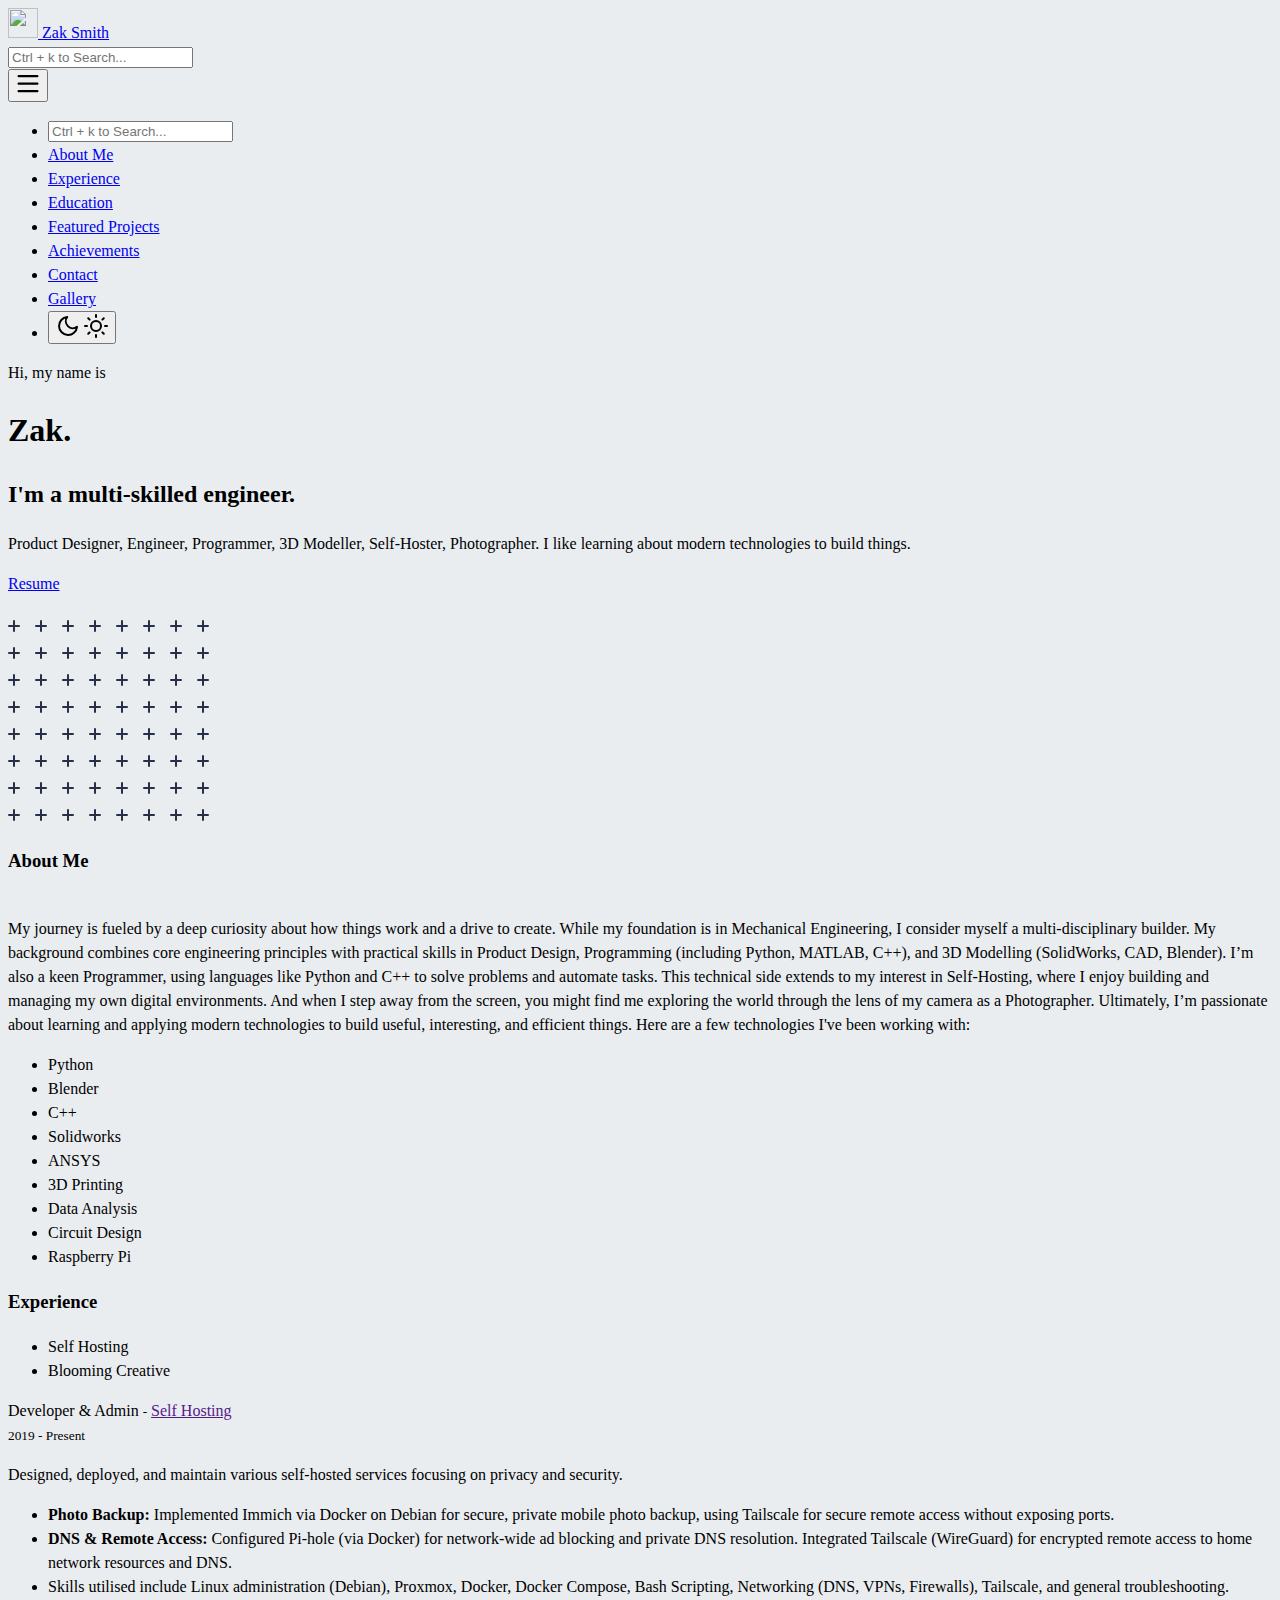
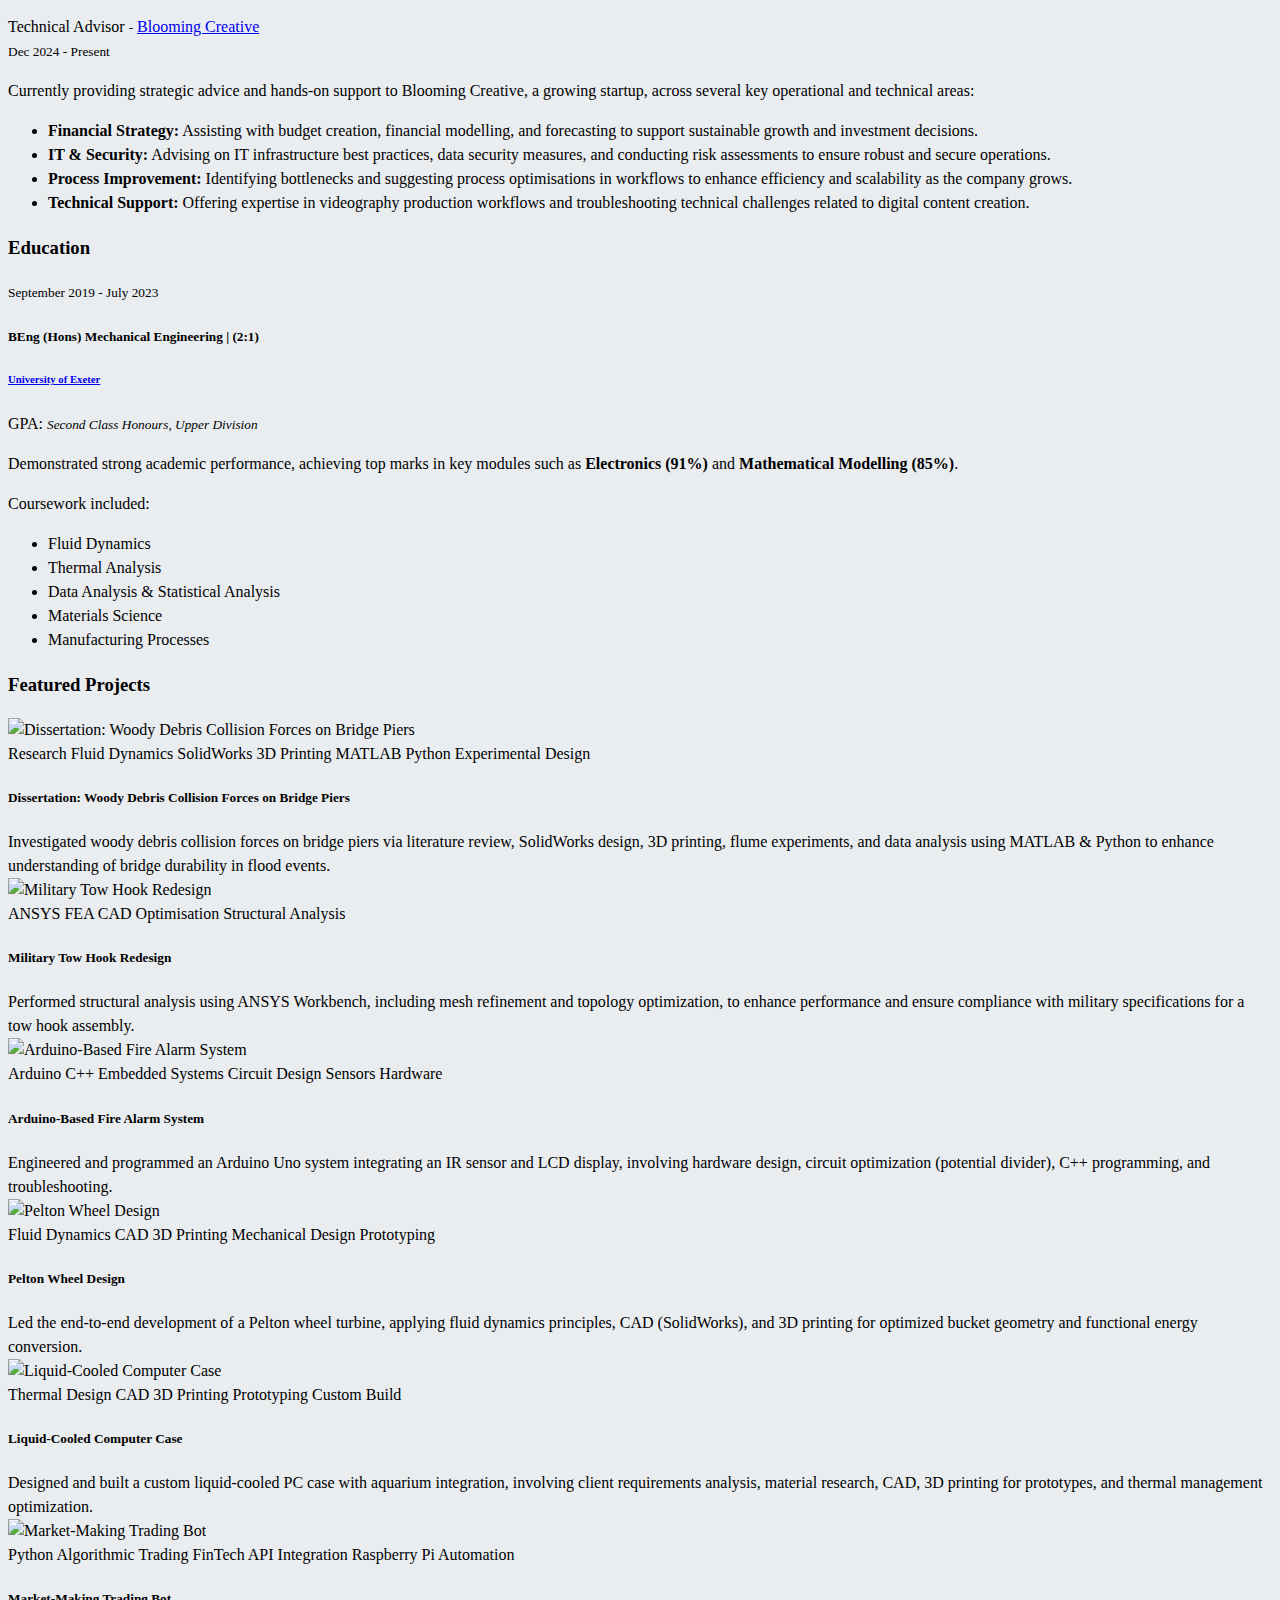
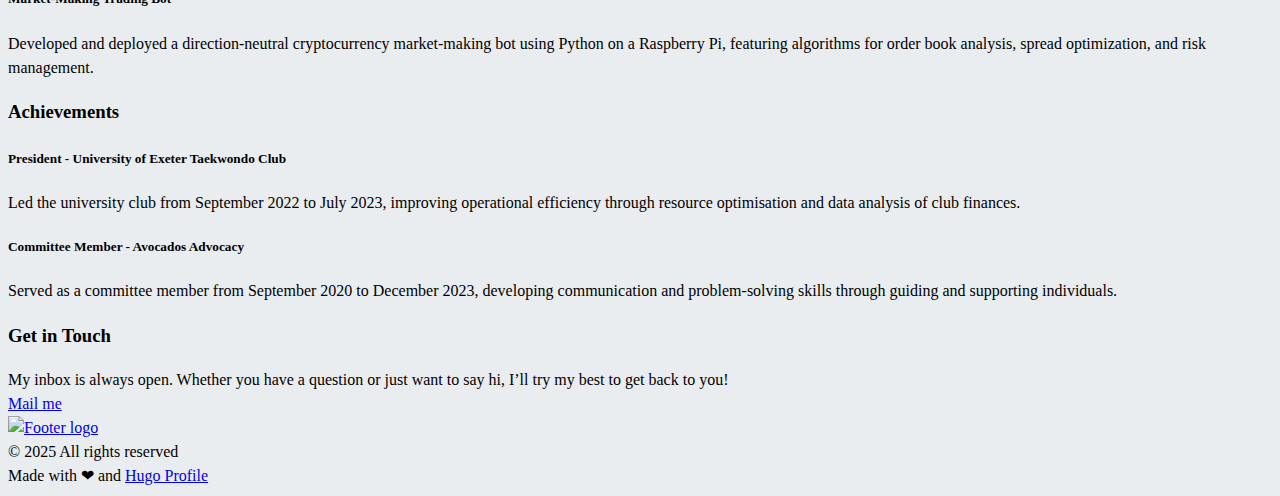
==== public/index.html @ 5ce7869e "Upload repo" ====
<!DOCTYPE html>
<html lang="en">

<head>
	<meta name="generator" content="Hugo 0.126.2"><script src="/livereload.js?mindelay=10&amp;v=2&amp;port=1313&amp;path=livereload" data-no-instant defer></script><meta charset="UTF-8">
<meta name="viewport" content="width=device-width, initial-scale=1.0">
<meta http-equiv="X-UA-Compatible" content="ie=edge">
<meta http-equiv="Accept-CH" content="DPR, Viewport-Width, Width">
<link rel="icon" href=/fav.png type="image/gif">


<link rel="preconnect" href="https://fonts.googleapis.com">
<link rel="preconnect" href="https://fonts.gstatic.com" crossorigin>
<link rel="preload"
      as="style"
      href="https://fonts.googleapis.com/css2?family=Alata&family=Lora:ital,wght@0,400;0,500;0,600;0,700;1,400;1,500;1,600;1,700&family=Roboto:ital,wght@0,100;0,300;0,400;0,500;0,700;0,900;1,100;1,300;1,400;1,500;1,700;1,900&display=swap"
>
<link rel="stylesheet"
      href="https://fonts.googleapis.com/css2?family=Alata&family=Lora:ital,wght@0,400;0,500;0,600;0,700;1,400;1,500;1,600;1,700&family=Roboto:ital,wght@0,100;0,300;0,400;0,500;0,700;0,900;1,100;1,300;1,400;1,500;1,700;1,900&display=swap"
      media="print" onload="this.media='all'" />
<noscript>
  <link
          href="https://fonts.googleapis.com/css2?family=Alata&family=Lora:ital,wght@0,400;0,500;0,600;0,700;1,400;1,500;1,600;1,700&family=Roboto:ital,wght@0,100;0,300;0,400;0,500;0,700;0,900;1,100;1,300;1,400;1,500;1,700;1,900&display=swap"
          rel="stylesheet">
</noscript>


<link rel="stylesheet" href="/css/font.css" media="all">



  


<meta property="og:url" content="http://localhost:1313/">
  <meta property="og:site_name" content="Zachary Smith">
  <meta property="og:title" content="Zachary Smith">
  <meta property="og:description" content="This is my portfolio!">
  <meta property="og:locale" content="en_us">
  <meta property="og:type" content="website">


  <meta name="twitter:card" content="summary">
  <meta name="twitter:title" content="Zachary Smith">
  <meta name="twitter:description" content="This is my portfolio!">


<link rel="stylesheet" href="/bootstrap-5/css/bootstrap.min.css" media="all"><link rel="stylesheet" href="/css/header.css" media="all">
<link rel="stylesheet" href="/css/footer.css" media="all">


<link rel="stylesheet" href="/css/theme.css" media="all">

<style>
    :root {
        --text-color: #343a40;
        --text-secondary-color: #6c757d;
        --text-link-color: #007bff;
        --background-color: #eaedf0;
        --secondary-background-color: #64ffda1a;
        --primary-color: #007bff;
        --secondary-color: #f8f9fa;

         
        --text-color-dark: #e4e6eb;
        --text-secondary-color-dark: #b0b3b8;
        --text-link-color-dark: #ffffff;
        --background-color-dark: #18191a;
        --secondary-background-color-dark: #212529;
        --primary-color-dark: #ffffff;
        --secondary-color-dark: #212529;
    }
    body {
        font-size: 1rem;
        font-weight: 400;
        line-height: 1.5;
        text-align: left;
    }

    html {
        background-color: var(--background-color) !important;
    }

    body::-webkit-scrollbar {
        height: 0px;
        width: 8px;
        background-color: var(--background-color);
    }

    ::-webkit-scrollbar-track {
        border-radius: 1rem;
    }

    ::-webkit-scrollbar-thumb {
        border-radius: 1rem;
        background: #b0b0b0;
        outline: 1px solid var(--background-color);
    }

    #search-content::-webkit-scrollbar {
        width: .5em;
        height: .1em;
        background-color: var(--background-color);
    }
</style>



<meta name="description" content=This&#32;is&#32;my&#32;portfolio!>
<link rel="stylesheet" href="/css/index.css" media="all">
<link rel="stylesheet" href="/css/projects.css" media="all">


<script defer src="/fontawesome-6/all-6.4.2.js"></script>


  
  

  <title>
Zachary Smith

  </title>
</head>

<body class="light">
  
  
<script>
    let localStorageValue = localStorage.getItem("pref-theme");
    let mediaQuery = window.matchMedia('(prefers-color-scheme: dark)').matches;

    switch (localStorageValue) {
        case "dark":
            document.body.classList.add('dark');
            break;
        case "light":
            document.body.classList.remove('dark');
            break;
        default:
            if (mediaQuery) {
                document.body.classList.add('dark');
            }
            break;
    }
</script>




<script>
    var prevScrollPos = window.pageYOffset;
    window.addEventListener("scroll", function showHeaderOnScroll() {
        let profileHeaderElem = document.getElementById("profileHeader");
        let currentScrollPos = window.pageYOffset;
        let resetHeaderStyle = false;
        let showNavBarOnScrollUp =  true ;
        let showNavBar = showNavBarOnScrollUp ? prevScrollPos > currentScrollPos : currentScrollPos > 0;
        if (showNavBar) {
            profileHeaderElem.classList.add("showHeaderOnTop");
        } else {
            resetHeaderStyle = true;
        }
        if(currentScrollPos === 0) {
            resetHeaderStyle = true;
        }
        if(resetHeaderStyle) {
            profileHeaderElem.classList.remove("showHeaderOnTop");
        }
        prevScrollPos = currentScrollPos;
    });
</script>



<header id="profileHeader">
    <nav class="pt-3 navbar navbar-expand-lg animate">
        <div class="container-fluid mx-xs-2 mx-sm-5 mx-md-5 mx-lg-5">
            
            <a class="navbar-brand primary-font text-wrap" href="/">
                
                <img src="/fav.png" width="30" height="30"
                    class="d-inline-block align-top">
                Zak Smith
                
            </a>

            
                <div>
                    <input id="search" autocomplete="off" class="form-control mr-sm-2 d-none d-md-block" placeholder='Ctrl &#43; k to Search...'
                        aria-label="Search" oninput="searchOnChange(event)">
                </div>
            

            
            <button class="navbar-toggler" type="button" data-bs-toggle="collapse" data-bs-target="#navbarContent"
                aria-controls="navbarContent" aria-expanded="false" aria-label="Toggle navigation">
                <svg aria-hidden="true" height="24" viewBox="0 0 16 16" version="1.1" width="24" data-view-component="true">
                    <path fill-rule="evenodd" d="M1 2.75A.75.75 0 011.75 2h12.5a.75.75 0 110 1.5H1.75A.75.75 0 011 2.75zm0 5A.75.75 0 011.75 7h12.5a.75.75 0 110 1.5H1.75A.75.75 0 011 7.75zM1.75 12a.75.75 0 100 1.5h12.5a.75.75 0 100-1.5H1.75z"></path>
                </svg>
            </button>

            
            <div class="collapse navbar-collapse text-wrap primary-font" id="navbarContent">
                <ul class="navbar-nav ms-auto text-center">
                    
                        <li class="nav-item navbar-text d-block d-md-none">
                            <div class="nav-link">
                                <input id="search" autocomplete="off" class="form-control mr-sm-2" placeholder='Ctrl &#43; k to Search...' aria-label="Search" oninput="searchOnChange(event)">
                            </div>
                        </li>
                    

                    
                    <li class="nav-item navbar-text">
                        <a class="nav-link" href="/#about" aria-label="about">
                            About Me
                        </a>
                    </li>
                    

                    
                    <li class="nav-item navbar-text">
                        <a class="nav-link" href="/#experience"
                            aria-label="experience">
                            Experience
                        </a>
                    </li>
                    

                    
                    <li class="nav-item navbar-text">
                        <a class="nav-link" href="/#education"
                            aria-label="education">
                            Education
                        </a>
                    </li>
                    

                    
                    <li class="nav-item navbar-text">
                        <a class="nav-link" href="/#projects"
                            aria-label="projects">
                            Featured Projects
                        </a>
                    </li>
                    

                    
                    <li class="nav-item navbar-text">
                        <a class="nav-link" href="/#achievements"
                            aria-label="achievements">
                            Achievements
                        </a>
                    </li>
                    

                    
                    <li class="nav-item navbar-text">
                        <a class="nav-link" href="/#contact"
                            aria-label="contact">
                            Contact
                        </a>
                    </li>
                    

                    

                    
                    
                    
                    
                    <li class="nav-item navbar-text">
                        <a class="nav-link" href="/gallery" title="Gallery">
                            
                            Gallery
                        </a>
                    </li>
                    
                    

                    
                    <li class="nav-item navbar-text">
                        
                        <div class="text-center">
                            <button id="theme-toggle">
                                <svg id="moon" xmlns="http://www.w3.org/2000/svg" width="24" height="24" viewBox="0 0 24 24" fill="none" stroke="currentColor" stroke-width="2" stroke-linecap="round" stroke-linejoin="round">
                                    <path d="M21 12.79A9 9 0 1 1 11.21 3 7 7 0 0 0 21 12.79z"></path>
                                </svg>
                                <svg id="sun" xmlns="http://www.w3.org/2000/svg" width="24" height="24" viewBox="0 0 24 24" fill="none" stroke="currentColor" stroke-width="2" stroke-linecap="round" stroke-linejoin="round">
                                    <circle cx="12" cy="12" r="5"></circle>
                                    <line x1="12" y1="1" x2="12" y2="3"></line>
                                    <line x1="12" y1="21" x2="12" y2="23"></line>
                                    <line x1="4.22" y1="4.22" x2="5.64" y2="5.64"></line>
                                    <line x1="18.36" y1="18.36" x2="19.78" y2="19.78"></line>
                                    <line x1="1" y1="12" x2="3" y2="12"></line>
                                    <line x1="21" y1="12" x2="23" y2="12"></line>
                                    <line x1="4.22" y1="19.78" x2="5.64" y2="18.36"></line>
                                    <line x1="18.36" y1="5.64" x2="19.78" y2="4.22"></line>
                                </svg>
                            </button>
                        </div>
                    </li>
                    

                </ul>

            </div>
        </div>
    </nav>
</header>
<div id="content">
<section id="hero" class="py-5 align-middle">
    <div class="container px-3 px-sm-5 px-md-5 px-lg-5 pt-lg-3">
        <div class="row">
            <div class="col-sm-12 col-md-12 col-lg-8 content animate" id="primary-font">
                <span class="subtitle">
                    Hi, my name is
                </span>
                <h1>
                    Zak.
                </h1>
                <h2>
                    I&#39;m a multi-skilled engineer.
                </h2>
                <p class="hero-content">
                    Product Designer, Engineer, Programmer, 3D Modeller, Self-Hoster, Photographer. I like learning about modern technologies to build things.
                </p>
                <div class="row">
                    <div class="col-auto h-100">
                        
                        <a href="#" class="btn" download
			  >
                            Resume
                        </a>
                        
                    </div>
                    <div class="col-auto px-0 h-100"><span>
    

    
</span>
</div>
                </div>
            </div>
            <div class="col-sm-12 col-md-12 col-lg-4">
                <div class="row justify-content-center">
                    <div class="col-sm-12 col-md-9 pt-5 image animate px-5 px-md-5 px-lg-0 text-center">
                        <img src="/images/hero.png"
                            class="img-thumbnail mx-auto"
                            alt=""
                        >
                    </div>
                </div>
            </div>
        </div>
    </div>
    
    <div class="hero-bottom-svg d-md-block d-lg-block d-none">
        <svg xmlns="http://www.w3.org/2000/svg" width="201" height="201" viewBox="0 0 201 201">
            <g id="Group_1168" data-name="Group 1168" transform="translate(-384 -1392)">
                <rect id="Rectangle_2206" data-name="Rectangle 2206" width="12" height="2" rx="1"
                    transform="translate(391 1392) rotate(90)" fill="#282f49" />
                <rect id="Rectangle_2271" data-name="Rectangle 2271" width="12" height="2" rx="1"
                    transform="translate(391 1500) rotate(90)" fill="#282f49" />
                <rect id="Rectangle_2238" data-name="Rectangle 2238" width="12" height="2" rx="1"
                    transform="translate(391 1446) rotate(90)" fill="#282f49" />
                <rect id="Rectangle_2278" data-name="Rectangle 2278" width="12" height="2" rx="1"
                    transform="translate(391 1554) rotate(90)" fill="#282f49" />
                <rect id="Rectangle_2222" data-name="Rectangle 2222" width="12" height="2" rx="1"
                    transform="translate(391 1419) rotate(90)" fill="#282f49" />
                <rect id="Rectangle_2272" data-name="Rectangle 2272" width="12" height="2" rx="1"
                    transform="translate(391 1527) rotate(90)" fill="#282f49" />
                <rect id="Rectangle_2241" data-name="Rectangle 2241" width="12" height="2" rx="1"
                    transform="translate(391 1473) rotate(90)" fill="#282f49" />
                <rect id="Rectangle_2288" data-name="Rectangle 2288" width="12" height="2" rx="1"
                    transform="translate(391 1581) rotate(90)" fill="#282f49" />
                <rect id="Rectangle_2214" data-name="Rectangle 2214" width="12" height="2" rx="1"
                    transform="translate(499 1392) rotate(90)" fill="#282f49" />
                <rect id="Rectangle_2289" data-name="Rectangle 2289" width="12" height="2" rx="1"
                    transform="translate(499 1500) rotate(90)" fill="#282f49" />
                <rect id="Rectangle_2256" data-name="Rectangle 2256" width="12" height="2" rx="1"
                    transform="translate(499 1446) rotate(90)" fill="#282f49" />
                <rect id="Rectangle_2290" data-name="Rectangle 2290" width="12" height="2" rx="1"
                    transform="translate(499 1554) rotate(90)" fill="#282f49" />
                <rect id="Rectangle_2231" data-name="Rectangle 2231" width="12" height="2" rx="1"
                    transform="translate(499 1419) rotate(90)" fill="#282f49" />
                <rect id="Rectangle_2291" data-name="Rectangle 2291" width="12" height="2" rx="1"
                    transform="translate(499 1527) rotate(90)" fill="#282f49" />
                <rect id="Rectangle_2257" data-name="Rectangle 2257" width="12" height="2" rx="1"
                    transform="translate(499 1473) rotate(90)" fill="#282f49" />
                <rect id="Rectangle_2292" data-name="Rectangle 2292" width="12" height="2" rx="1"
                    transform="translate(499 1581) rotate(90)" fill="#282f49" />
                <rect id="Rectangle_2210" data-name="Rectangle 2210" width="12" height="2" rx="1"
                    transform="translate(445 1392) rotate(90)" fill="#282f49" />
                <rect id="Rectangle_2279" data-name="Rectangle 2279" width="12" height="2" rx="1"
                    transform="translate(445 1500) rotate(90)" fill="#282f49" />
                <rect id="Rectangle_2248" data-name="Rectangle 2248" width="12" height="2" rx="1"
                    transform="translate(445 1446) rotate(90)" fill="#282f49" />
                <rect id="Rectangle_2280" data-name="Rectangle 2280" width="12" height="2" rx="1"
                    transform="translate(445 1554) rotate(90)" fill="#282f49" />
                <rect id="Rectangle_2226" data-name="Rectangle 2226" width="12" height="2" rx="1"
                    transform="translate(445 1419) rotate(90)" fill="#282f49" />
                <rect id="Rectangle_2281" data-name="Rectangle 2281" width="12" height="2" rx="1"
                    transform="translate(445 1527) rotate(90)" fill="#282f49" />
                <rect id="Rectangle_2249" data-name="Rectangle 2249" width="12" height="2" rx="1"
                    transform="translate(445 1473) rotate(90)" fill="#282f49" />
                <rect id="Rectangle_2293" data-name="Rectangle 2293" width="12" height="2" rx="1"
                    transform="translate(445 1581) rotate(90)" fill="#282f49" />
                <rect id="Rectangle_2219" data-name="Rectangle 2219" width="12" height="2" rx="1"
                    transform="translate(553 1392) rotate(90)" fill="#282f49" />
                <rect id="Rectangle_2310" data-name="Rectangle 2310" width="12" height="2" rx="1"
                    transform="translate(553 1500) rotate(90)" fill="#282f49" />
                <rect id="Rectangle_2262" data-name="Rectangle 2262" width="12" height="2" rx="1"
                    transform="translate(553 1446) rotate(90)" fill="#282f49" />
                <rect id="Rectangle_2311" data-name="Rectangle 2311" width="12" height="2" rx="1"
                    transform="translate(553 1554) rotate(90)" fill="#282f49" />
                <rect id="Rectangle_2232" data-name="Rectangle 2232" width="12" height="2" rx="1"
                    transform="translate(553 1419) rotate(90)" fill="#282f49" />
                <rect id="Rectangle_2312" data-name="Rectangle 2312" width="12" height="2" rx="1"
                    transform="translate(553 1527) rotate(90)" fill="#282f49" />
                <rect id="Rectangle_2263" data-name="Rectangle 2263" width="12" height="2" rx="1"
                    transform="translate(553 1473) rotate(90)" fill="#282f49" />
                <rect id="Rectangle_2313" data-name="Rectangle 2313" width="12" height="2" rx="1"
                    transform="translate(553 1581) rotate(90)" fill="#282f49" />
                <rect id="Rectangle_2209" data-name="Rectangle 2209" width="12" height="2" rx="1"
                    transform="translate(418 1392) rotate(90)" fill="#282f49" />
                <rect id="Rectangle_2273" data-name="Rectangle 2273" width="12" height="2" rx="1"
                    transform="translate(418 1500) rotate(90)" fill="#282f49" />
                <rect id="Rectangle_2242" data-name="Rectangle 2242" width="12" height="2" rx="1"
                    transform="translate(418 1446) rotate(90)" fill="#282f49" />
                <rect id="Rectangle_2282" data-name="Rectangle 2282" width="12" height="2" rx="1"
                    transform="translate(418 1554) rotate(90)" fill="#282f49" />
                <rect id="Rectangle_2223" data-name="Rectangle 2223" width="12" height="2" rx="1"
                    transform="translate(418 1419) rotate(90)" fill="#282f49" />
                <rect id="Rectangle_2274" data-name="Rectangle 2274" width="12" height="2" rx="1"
                    transform="translate(418 1527) rotate(90)" fill="#282f49" />
                <rect id="Rectangle_2243" data-name="Rectangle 2243" width="12" height="2" rx="1"
                    transform="translate(418 1473) rotate(90)" fill="#282f49" />
                <rect id="Rectangle_2294" data-name="Rectangle 2294" width="12" height="2" rx="1"
                    transform="translate(418 1581) rotate(90)" fill="#282f49" />
                <rect id="Rectangle_2217" data-name="Rectangle 2217" width="12" height="2" rx="1"
                    transform="translate(526 1392) rotate(90)" fill="#282f49" />
                <rect id="Rectangle_2314" data-name="Rectangle 2314" width="12" height="2" rx="1"
                    transform="translate(526 1500) rotate(90)" fill="#282f49" />
                <rect id="Rectangle_2258" data-name="Rectangle 2258" width="12" height="2" rx="1"
                    transform="translate(526 1446) rotate(90)" fill="#282f49" />
                <rect id="Rectangle_2315" data-name="Rectangle 2315" width="12" height="2" rx="1"
                    transform="translate(526 1554) rotate(90)" fill="#282f49" />
                <rect id="Rectangle_2233" data-name="Rectangle 2233" width="12" height="2" rx="1"
                    transform="translate(526 1419) rotate(90)" fill="#282f49" />
                <rect id="Rectangle_2316" data-name="Rectangle 2316" width="12" height="2" rx="1"
                    transform="translate(526 1527) rotate(90)" fill="#282f49" />
                <rect id="Rectangle_2259" data-name="Rectangle 2259" width="12" height="2" rx="1"
                    transform="translate(526 1473) rotate(90)" fill="#282f49" />
                <rect id="Rectangle_2317" data-name="Rectangle 2317" width="12" height="2" rx="1"
                    transform="translate(526 1581) rotate(90)" fill="#282f49" />
                <rect id="Rectangle_2211" data-name="Rectangle 2211" width="12" height="2" rx="1"
                    transform="translate(472 1392) rotate(90)" fill="#282f49" />
                <rect id="Rectangle_2295" data-name="Rectangle 2295" width="12" height="2" rx="1"
                    transform="translate(472 1500) rotate(90)" fill="#282f49" />
                <rect id="Rectangle_2250" data-name="Rectangle 2250" width="12" height="2" rx="1"
                    transform="translate(472 1446) rotate(90)" fill="#282f49" />
                <rect id="Rectangle_2296" data-name="Rectangle 2296" width="12" height="2" rx="1"
                    transform="translate(472 1554) rotate(90)" fill="#282f49" />
                <rect id="Rectangle_2227" data-name="Rectangle 2227" width="12" height="2" rx="1"
                    transform="translate(472 1419) rotate(90)" fill="#282f49" />
                <rect id="Rectangle_2297" data-name="Rectangle 2297" width="12" height="2" rx="1"
                    transform="translate(472 1527) rotate(90)" fill="#282f49" />
                <rect id="Rectangle_2251" data-name="Rectangle 2251" width="12" height="2" rx="1"
                    transform="translate(472 1473) rotate(90)" fill="#282f49" />
                <rect id="Rectangle_2298" data-name="Rectangle 2298" width="12" height="2" rx="1"
                    transform="translate(472 1581) rotate(90)" fill="#282f49" />
                <rect id="Rectangle_2221" data-name="Rectangle 2221" width="12" height="2" rx="1"
                    transform="translate(580 1392) rotate(90)" fill="#282f49" />
                <rect id="Rectangle_2318" data-name="Rectangle 2318" width="12" height="2" rx="1"
                    transform="translate(580 1500) rotate(90)" fill="#282f49" />
                <rect id="Rectangle_2264" data-name="Rectangle 2264" width="12" height="2" rx="1"
                    transform="translate(580 1446) rotate(90)" fill="#282f49" />
                <rect id="Rectangle_2319" data-name="Rectangle 2319" width="12" height="2" rx="1"
                    transform="translate(580 1554) rotate(90)" fill="#282f49" />
                <rect id="Rectangle_2236" data-name="Rectangle 2236" width="12" height="2" rx="1"
                    transform="translate(580 1419) rotate(90)" fill="#282f49" />
                <rect id="Rectangle_2320" data-name="Rectangle 2320" width="12" height="2" rx="1"
                    transform="translate(580 1527) rotate(90)" fill="#282f49" />
                <rect id="Rectangle_2265" data-name="Rectangle 2265" width="12" height="2" rx="1"
                    transform="translate(580 1473) rotate(90)" fill="#282f49" />
                <rect id="Rectangle_2321" data-name="Rectangle 2321" width="12" height="2" rx="1"
                    transform="translate(580 1581) rotate(90)" fill="#282f49" />
                <rect id="Rectangle_2207" data-name="Rectangle 2207" width="12" height="2" rx="1"
                    transform="translate(396 1399) rotate(-180)" fill="#282f49" />
                <rect id="Rectangle_2270" data-name="Rectangle 2270" width="12" height="2" rx="1"
                    transform="translate(396 1507) rotate(-180)" fill="#282f49" />
                <rect id="Rectangle_2239" data-name="Rectangle 2239" width="12" height="2" rx="1"
                    transform="translate(396 1453) rotate(-180)" fill="#282f49" />
                <rect id="Rectangle_2283" data-name="Rectangle 2283" width="12" height="2" rx="1"
                    transform="translate(396 1561) rotate(-180)" fill="#282f49" />
                <rect id="Rectangle_2224" data-name="Rectangle 2224" width="12" height="2" rx="1"
                    transform="translate(396 1426) rotate(-180)" fill="#282f49" />
                <rect id="Rectangle_2275" data-name="Rectangle 2275" width="12" height="2" rx="1"
                    transform="translate(396 1534) rotate(-180)" fill="#282f49" />
                <rect id="Rectangle_2244" data-name="Rectangle 2244" width="12" height="2" rx="1"
                    transform="translate(396 1480) rotate(-180)" fill="#282f49" />
                <rect id="Rectangle_2299" data-name="Rectangle 2299" width="12" height="2" rx="1"
                    transform="translate(396 1588) rotate(-180)" fill="#282f49" />
                <rect id="Rectangle_2215" data-name="Rectangle 2215" width="12" height="2" rx="1"
                    transform="translate(504 1399) rotate(-180)" fill="#282f49" />
                <rect id="Rectangle_2300" data-name="Rectangle 2300" width="12" height="2" rx="1"
                    transform="translate(504 1507) rotate(-180)" fill="#282f49" />
                <rect id="Rectangle_2252" data-name="Rectangle 2252" width="12" height="2" rx="1"
                    transform="translate(504 1453) rotate(-180)" fill="#282f49" />
                <rect id="Rectangle_2301" data-name="Rectangle 2301" width="12" height="2" rx="1"
                    transform="translate(504 1561) rotate(-180)" fill="#282f49" />
                <rect id="Rectangle_2228" data-name="Rectangle 2228" width="12" height="2" rx="1"
                    transform="translate(504 1426) rotate(-180)" fill="#282f49" />
                <rect id="Rectangle_2302" data-name="Rectangle 2302" width="12" height="2" rx="1"
                    transform="translate(504 1534) rotate(-180)" fill="#282f49" />
                <rect id="Rectangle_2253" data-name="Rectangle 2253" width="12" height="2" rx="1"
                    transform="translate(504 1480) rotate(-180)" fill="#282f49" />
                <rect id="Rectangle_2303" data-name="Rectangle 2303" width="12" height="2" rx="1"
                    transform="translate(504 1588) rotate(-180)" fill="#282f49" />
                <rect id="Rectangle_2212" data-name="Rectangle 2212" width="12" height="2" rx="1"
                    transform="translate(450 1399) rotate(-180)" fill="#282f49" />
                <rect id="Rectangle_2284" data-name="Rectangle 2284" width="12" height="2" rx="1"
                    transform="translate(450 1507) rotate(-180)" fill="#282f49" />
                <rect id="Rectangle_2245" data-name="Rectangle 2245" width="12" height="2" rx="1"
                    transform="translate(450 1453) rotate(-180)" fill="#282f49" />
                <rect id="Rectangle_2285" data-name="Rectangle 2285" width="12" height="2" rx="1"
                    transform="translate(450 1561) rotate(-180)" fill="#282f49" />
                <rect id="Rectangle_2229" data-name="Rectangle 2229" width="12" height="2" rx="1"
                    transform="translate(450 1426) rotate(-180)" fill="#282f49" />
                <rect id="Rectangle_2286" data-name="Rectangle 2286" width="12" height="2" rx="1"
                    transform="translate(450 1534) rotate(-180)" fill="#282f49" />
                <rect id="Rectangle_2246" data-name="Rectangle 2246" width="12" height="2" rx="1"
                    transform="translate(450 1480) rotate(-180)" fill="#282f49" />
                <rect id="Rectangle_2304" data-name="Rectangle 2304" width="12" height="2" rx="1"
                    transform="translate(450 1588) rotate(-180)" fill="#282f49" />
                <rect id="Rectangle_2218" data-name="Rectangle 2218" width="12" height="2" rx="1"
                    transform="translate(558 1399) rotate(-180)" fill="#282f49" />
                <rect id="Rectangle_2322" data-name="Rectangle 2322" width="12" height="2" rx="1"
                    transform="translate(558 1507) rotate(-180)" fill="#282f49" />
                <rect id="Rectangle_2266" data-name="Rectangle 2266" width="12" height="2" rx="1"
                    transform="translate(558 1453) rotate(-180)" fill="#282f49" />
                <rect id="Rectangle_2323" data-name="Rectangle 2323" width="12" height="2" rx="1"
                    transform="translate(558 1561) rotate(-180)" fill="#282f49" />
                <rect id="Rectangle_2234" data-name="Rectangle 2234" width="12" height="2" rx="1"
                    transform="translate(558 1426) rotate(-180)" fill="#282f49" />
                <rect id="Rectangle_2324" data-name="Rectangle 2324" width="12" height="2" rx="1"
                    transform="translate(558 1534) rotate(-180)" fill="#282f49" />
                <rect id="Rectangle_2267" data-name="Rectangle 2267" width="12" height="2" rx="1"
                    transform="translate(558 1480) rotate(-180)" fill="#282f49" />
                <rect id="Rectangle_2325" data-name="Rectangle 2325" width="12" height="2" rx="1"
                    transform="translate(558 1588) rotate(-180)" fill="#282f49" />
                <rect id="Rectangle_2208" data-name="Rectangle 2208" width="12" height="2" rx="1"
                    transform="translate(423 1399) rotate(-180)" fill="#282f49" />
                <rect id="Rectangle_2276" data-name="Rectangle 2276" width="12" height="2" rx="1"
                    transform="translate(423 1507) rotate(-180)" fill="#282f49" />
                <rect id="Rectangle_2240" data-name="Rectangle 2240" width="12" height="2" rx="1"
                    transform="translate(423 1453) rotate(-180)" fill="#282f49" />
                <rect id="Rectangle_2287" data-name="Rectangle 2287" width="12" height="2" rx="1"
                    transform="translate(423 1561) rotate(-180)" fill="#282f49" />
                <rect id="Rectangle_2225" data-name="Rectangle 2225" width="12" height="2" rx="1"
                    transform="translate(423 1426) rotate(-180)" fill="#282f49" />
                <rect id="Rectangle_2277" data-name="Rectangle 2277" width="12" height="2" rx="1"
                    transform="translate(423 1534) rotate(-180)" fill="#282f49" />
                <rect id="Rectangle_2247" data-name="Rectangle 2247" width="12" height="2" rx="1"
                    transform="translate(423 1480) rotate(-180)" fill="#282f49" />
                <rect id="Rectangle_2305" data-name="Rectangle 2305" width="12" height="2" rx="1"
                    transform="translate(423 1588) rotate(-180)" fill="#282f49" />
                <rect id="Rectangle_2216" data-name="Rectangle 2216" width="12" height="2" rx="1"
                    transform="translate(531 1399) rotate(-180)" fill="#282f49" />
                <rect id="Rectangle_2326" data-name="Rectangle 2326" width="12" height="2" rx="1"
                    transform="translate(531 1507) rotate(-180)" fill="#282f49" />
                <rect id="Rectangle_2260" data-name="Rectangle 2260" width="12" height="2" rx="1"
                    transform="translate(531 1453) rotate(-180)" fill="#282f49" />
                <rect id="Rectangle_2327" data-name="Rectangle 2327" width="12" height="2" rx="1"
                    transform="translate(531 1561) rotate(-180)" fill="#282f49" />
                <rect id="Rectangle_2235" data-name="Rectangle 2235" width="12" height="2" rx="1"
                    transform="translate(531 1426) rotate(-180)" fill="#282f49" />
                <rect id="Rectangle_2328" data-name="Rectangle 2328" width="12" height="2" rx="1"
                    transform="translate(531 1534) rotate(-180)" fill="#282f49" />
                <rect id="Rectangle_2261" data-name="Rectangle 2261" width="12" height="2" rx="1"
                    transform="translate(531 1480) rotate(-180)" fill="#282f49" />
                <rect id="Rectangle_2329" data-name="Rectangle 2329" width="12" height="2" rx="1"
                    transform="translate(531 1588) rotate(-180)" fill="#282f49" />
                <rect id="Rectangle_2213" data-name="Rectangle 2213" width="12" height="2" rx="1"
                    transform="translate(477 1399) rotate(-180)" fill="#282f49" />
                <rect id="Rectangle_2306" data-name="Rectangle 2306" width="12" height="2" rx="1"
                    transform="translate(477 1507) rotate(-180)" fill="#282f49" />
                <rect id="Rectangle_2254" data-name="Rectangle 2254" width="12" height="2" rx="1"
                    transform="translate(477 1453) rotate(-180)" fill="#282f49" />
                <rect id="Rectangle_2307" data-name="Rectangle 2307" width="12" height="2" rx="1"
                    transform="translate(477 1561) rotate(-180)" fill="#282f49" />
                <rect id="Rectangle_2230" data-name="Rectangle 2230" width="12" height="2" rx="1"
                    transform="translate(477 1426) rotate(-180)" fill="#282f49" />
                <rect id="Rectangle_2308" data-name="Rectangle 2308" width="12" height="2" rx="1"
                    transform="translate(477 1534) rotate(-180)" fill="#282f49" />
                <rect id="Rectangle_2255" data-name="Rectangle 2255" width="12" height="2" rx="1"
                    transform="translate(477 1480) rotate(-180)" fill="#282f49" />
                <rect id="Rectangle_2309" data-name="Rectangle 2309" width="12" height="2" rx="1"
                    transform="translate(477 1588) rotate(-180)" fill="#282f49" />
                <rect id="Rectangle_2220" data-name="Rectangle 2220" width="12" height="2" rx="1"
                    transform="translate(585 1399) rotate(-180)" fill="#282f49" />
                <rect id="Rectangle_2330" data-name="Rectangle 2330" width="12" height="2" rx="1"
                    transform="translate(585 1507) rotate(-180)" fill="#282f49" />
                <rect id="Rectangle_2268" data-name="Rectangle 2268" width="12" height="2" rx="1"
                    transform="translate(585 1453) rotate(-180)" fill="#282f49" />
                <rect id="Rectangle_2331" data-name="Rectangle 2331" width="12" height="2" rx="1"
                    transform="translate(585 1561) rotate(-180)" fill="#282f49" />
                <rect id="Rectangle_2237" data-name="Rectangle 2237" width="12" height="2" rx="1"
                    transform="translate(585 1426) rotate(-180)" fill="#282f49" />
                <rect id="Rectangle_2332" data-name="Rectangle 2332" width="12" height="2" rx="1"
                    transform="translate(585 1534) rotate(-180)" fill="#282f49" />
                <rect id="Rectangle_2269" data-name="Rectangle 2269" width="12" height="2" rx="1"
                    transform="translate(585 1480) rotate(-180)" fill="#282f49" />
                <rect id="Rectangle_2333" data-name="Rectangle 2333" width="12" height="2" rx="1"
                    transform="translate(585 1588) rotate(-180)" fill="#282f49" />
            </g>
        </svg>
    </div>
    
</section>

<section id="about" class="py-0 py-sm-5">
    <div class="container bg-transparent">
        <h3 class="text-center bg-transparent">About Me</h3>
        <div class="bg-transparent row justify-content-center px-3 py-5">
            
            <div class="col-sm-12 col-md-8 col-lg-4 mb-5 mb-sm-0 mb-md-5 mb-lg-0 d-none d-sm-none d-md-block">
                <div class="image d-flex px-5">
                    <img src="/images/me.png" class="img-thumbnail mx-auto rounded-circle" alt="">
                </div>
            </div>
            
            <div class="col-sm-12 col-md-12 col-lg-8 content">
                My journey is fueled by a deep curiosity about how things work and a drive to create. While my foundation is in Mechanical Engineering, I consider myself a multi-disciplinary builder. My background combines core engineering principles with practical skills in Product Design, Programming (including Python, MATLAB, C++), and 3D Modelling (SolidWorks, CAD, Blender).
I&rsquo;m also a keen Programmer, using languages like Python and C++ to solve problems and automate tasks. This technical side extends to my interest in Self-Hosting, where I enjoy building and managing my own digital environments. And when I step away from the screen, you might find me exploring the world through the lens of my camera as a Photographer.
Ultimately, I&rsquo;m passionate about learning and applying modern technologies to build useful, interesting, and efficient things.

                
                Here are a few technologies I&#39;ve been working with:
                <ul>
                    
                    <li>Python</li>
                    
                    <li>Blender</li>
                    
                    <li>C++</li>
                    
                    <li>Solidworks</li>
                    
                    <li>ANSYS</li>
                    
                    <li>3D Printing</li>
                    
                    <li>Data Analysis</li>
                    
                    <li>Circuit Design</li>
                    
                    <li>Raspberry Pi</li>
                    
                </ul>
                
            </div>
        </div>
    </div>
</section>

<section id="experience" class="py-5">
    <div class="container">
        <h3 class="text-center">Experience</h3>
        <div class="row justify-content-center">
            <div class="col-sm-12 col-md-8 col-lg-8 py-5">
                <div class="experience-container px-3 pt-2">
                    <ul class="nav nav-pills mb-3 bg-transparent primary-font" id="pills-tab" role="tablist">
                        
                        
                        <li class="nav-item px-1 bg-transparent" role="presentation">
                            <div 
                                class="nav-link active bg-transparent" 
                                aria-selected="true" 
                                role="tab" 
                                data-bs-toggle="pill"
                                id='Self-Hosting-2019---Present-tab'
                                data-bs-target='#pills-Self-Hosting-2019---Present'
                                aria-controls='Self-Hosting-2019---Present' 
                            >
                                Self Hosting
                            </div>
                        </li>
                        
                        
                        
                        <li class="nav-item px-1 bg-transparent" role="presentation">
                            <div 
                                class="nav-link bg-transparent" 
                                aria-selected="true" 
                                role="tab" 
                                data-bs-toggle="pill"
                                id='Blooming-Creative-Dec-2024---Present-tab'
                                data-bs-target='#pills-Blooming-Creative-Dec-2024---Present' 
                                aria-controls='Blooming-Creative-Dec-2024---Present'
                            >
                                Blooming Creative
                            </div>
                        </li>
                        
                        
                    </ul>
                    <div class="tab-content pb-5 pt-2 bg-transparent primary-font" id="pills-tabContent">
                        
                        
                        <div 
                            class="tab-pane fade show active bg-transparent" 
                            role="tabpanel"
                            id='pills-Self-Hosting-2019---Present'
                            aria-labelledby='pills-Self-Hosting-2019---Present-tab'
                        >
                            <div>
                                <span class="h4">Developer &amp; Admin</span>
                                <small>-</small>
                                <a href="" target="_blank">Self Hosting</a>
                                <div class="pb-1">
                                    <small>2019 - Present</small>
                                    
                                </div>

                                
                            </div>

                            <p>Designed, deployed, and maintain various self-hosted services focusing on privacy and security.</p>
<ul>
<li><strong>Photo Backup:</strong> Implemented Immich via Docker on Debian for secure, private mobile photo backup, using Tailscale for secure remote access without exposing ports.</li>
<li><strong>DNS &amp; Remote Access:</strong> Configured Pi-hole (via Docker) for network-wide ad blocking and private DNS resolution. Integrated Tailscale (WireGuard) for encrypted remote access to home network resources and DNS.</li>
<li>Skills utilised include Linux administration (Debian), Proxmox, Docker, Docker Compose, Bash Scripting, Networking (DNS, VPNs, Firewalls), Tailscale, and general troubleshooting.</li>
</ul>
                        </div>
                        
                        
                        
                        <div 
                            class="tab-pane fade bg-transparent" 
                            role="tabpanel"
                            id='pills-Blooming-Creative-Dec-2024---Present'
                            aria-labelledby='pills-Blooming-Creative-Dec-2024---Present-tab'
                        >
                            <div>
                                <span class="h4">Technical Advisor</span>
                                <small>-</small>
                                <a href="https://bloomingcreative.co.uk" target="_blank">Blooming Creative</a>
                                
                                <div class="pb-1">
                                    <small>Dec 2024 - Present</small>
                                    
                                </div>
                                
                                
                            </div>

                            <div class="pt-2">
                                <p>Currently providing strategic advice and hands-on support to Blooming Creative, a growing startup, across several key operational and technical areas:</p>
<ul>
<li><strong>Financial Strategy:</strong> Assisting with budget creation, financial modelling, and forecasting to support sustainable growth and investment decisions.</li>
<li><strong>IT &amp; Security:</strong> Advising on IT infrastructure best practices, data security measures, and conducting risk assessments to ensure robust and secure operations.</li>
<li><strong>Process Improvement:</strong> Identifying bottlenecks and suggesting process optimisations in workflows to enhance efficiency and scalability as the company grows.</li>
<li><strong>Technical Support:</strong> Offering expertise in videography production workflows and troubleshooting technical challenges related to digital content creation.</li>
</ul>
                            </div>
                        </div>
                        
                        
                    </div>
                </div>
            </div>
        </div>
    </div>
</section>


<section id="education" class="py-5">
    <div class="container">
        <h3 class="text-center">Education</h3>
        <div class="row justify-content-center py-5">
            
            
            <div class="col-12 p-0">
                <div class="row row align-items-center justify-content-center m-1 mb-4">
                    

                    <div class="col-md-9">
                        <div class="card">
                            <div class="card-body">
                                <div class="float-end">
                                    <small>September 2019 - July 2023</small>
                                </div>
                                <h5 class="card-title">BEng (Hons) Mechanical Engineering | (2:1)</h5>
                                
                                
                                <a href="https://www.exeter.ac.uk/" target="_blank">
                                    <h6>
                                    University of Exeter
                                    </h6>
                                </a>
                                

                                
                                <div class="py-1">
                                    GPA:
                                    <i>
                                        <small>Second Class Honours, Upper Division</small>
                                    </i> 
                                </div>
                                
                                <div class="py-1 education-content">
                                    <p>Demonstrated strong academic performance, achieving top marks in key modules such as <strong>Electronics (91%)</strong> and <strong>Mathematical Modelling (85%)</strong>.</p>
<p>Coursework included:</p>
<ul>
<li>Fluid Dynamics</li>
<li>Thermal Analysis</li>
<li>Data Analysis &amp; Statistical Analysis</li>
<li>Materials Science</li>
<li>Manufacturing Processes</li>
</ul>

                                </div>

                                
                            </div>
                        </div>
                    </div>
                </div>
            </div>
            
        </div>
    </div>
</section>


<section id="projects" class="py-5">
    <div class="container">
        <h3 class="text-center">Featured Projects</h3>
        <div class="row justify-content-center px-3 px-md-5">
            
            <div class="col-lg-4 col-md-6 my-3">
                <div class="card my-3 h-100" title="Dissertation: Woody Debris Collision Forces on Bridge Piers">
                    <div class="card-head">
                        <img class="card-img-top" src="/images/flume.png" alt="Dissertation: Woody Debris Collision Forces on Bridge Piers">
                    </div>
                    <div class="card-body bg-transparent p-3">
                        <div class="pb-2 bg-transparent">
                            
                            <span class="badge badge-secondary">Research</span>
                            
                            <span class="badge badge-secondary">Fluid Dynamics</span>
                            
                            <span class="badge badge-secondary">SolidWorks</span>
                            
                            <span class="badge badge-secondary">3D Printing</span>
                            
                            <span class="badge badge-secondary">MATLAB</span>
                            
                            <span class="badge badge-secondary">Python</span>
                            
                            <span class="badge badge-secondary">Experimental Design</span>
                            
                        </div>
                        <h5 class="card-title bg-transparent mt-1">Dissertation: Woody Debris Collision Forces on Bridge Piers</h5>
                        <div class="card-text bg-transparent secondary-font">
                            Investigated woody debris collision forces on bridge piers via literature review, SolidWorks design, 3D printing, flume experiments, and data analysis using MATLAB &amp; Python to enhance understanding of bridge durability in flood events.
                        </div>
                    </div>
                    
                </div>
            </div>
            
            <div class="col-lg-4 col-md-6 my-3">
                <div class="card my-3 h-100" title="Military Tow Hook Redesign">
                    <div class="card-head">
                        <img class="card-img-top" src="/images/hook.png" alt="Military Tow Hook Redesign">
                    </div>
                    <div class="card-body bg-transparent p-3">
                        <div class="pb-2 bg-transparent">
                            
                            <span class="badge badge-secondary">ANSYS</span>
                            
                            <span class="badge badge-secondary">FEA</span>
                            
                            <span class="badge badge-secondary">CAD</span>
                            
                            <span class="badge badge-secondary">Optimisation</span>
                            
                            <span class="badge badge-secondary">Structural Analysis</span>
                            
                        </div>
                        <h5 class="card-title bg-transparent mt-1">Military Tow Hook Redesign</h5>
                        <div class="card-text bg-transparent secondary-font">
                            Performed structural analysis using ANSYS Workbench, including mesh refinement and topology optimization, to enhance performance and ensure compliance with military specifications for a tow hook assembly.
                        </div>
                    </div>
                    
                </div>
            </div>
            
            <div class="col-lg-4 col-md-6 my-3">
                <div class="card my-3 h-100" title="Arduino-Based Fire Alarm System">
                    <div class="card-head">
                        <img class="card-img-top" src="/images/alarm.png" alt="Arduino-Based Fire Alarm System">
                    </div>
                    <div class="card-body bg-transparent p-3">
                        <div class="pb-2 bg-transparent">
                            
                            <span class="badge badge-secondary">Arduino</span>
                            
                            <span class="badge badge-secondary">C&#43;&#43;</span>
                            
                            <span class="badge badge-secondary">Embedded Systems</span>
                            
                            <span class="badge badge-secondary">Circuit Design</span>
                            
                            <span class="badge badge-secondary">Sensors</span>
                            
                            <span class="badge badge-secondary">Hardware</span>
                            
                        </div>
                        <h5 class="card-title bg-transparent mt-1">Arduino-Based Fire Alarm System</h5>
                        <div class="card-text bg-transparent secondary-font">
                            Engineered and programmed an Arduino Uno system integrating an IR sensor and LCD display, involving hardware design, circuit optimization (potential divider), C&#43;&#43; programming, and troubleshooting.
                        </div>
                    </div>
                    
                </div>
            </div>
            
            <div class="col-lg-4 col-md-6 my-3">
                <div class="card my-3 h-100" title="Pelton Wheel Design">
                    <div class="card-head">
                        <img class="card-img-top" src="/images/wheel.png" alt="Pelton Wheel Design">
                    </div>
                    <div class="card-body bg-transparent p-3">
                        <div class="pb-2 bg-transparent">
                            
                            <span class="badge badge-secondary">Fluid Dynamics</span>
                            
                            <span class="badge badge-secondary">CAD</span>
                            
                            <span class="badge badge-secondary">3D Printing</span>
                            
                            <span class="badge badge-secondary">Mechanical Design</span>
                            
                            <span class="badge badge-secondary">Prototyping</span>
                            
                        </div>
                        <h5 class="card-title bg-transparent mt-1">Pelton Wheel Design</h5>
                        <div class="card-text bg-transparent secondary-font">
                            Led the end-to-end development of a Pelton wheel turbine, applying fluid dynamics principles, CAD (SolidWorks), and 3D printing for optimized bucket geometry and functional energy conversion.
                        </div>
                    </div>
                    
                </div>
            </div>
            
            <div class="col-lg-4 col-md-6 my-3">
                <div class="card my-3 h-100" title="Liquid-Cooled Computer Case">
                    <div class="card-head">
                        <img class="card-img-top" src="/images/case.png" alt="Liquid-Cooled Computer Case">
                    </div>
                    <div class="card-body bg-transparent p-3">
                        <div class="pb-2 bg-transparent">
                            
                            <span class="badge badge-secondary">Thermal Design</span>
                            
                            <span class="badge badge-secondary">CAD</span>
                            
                            <span class="badge badge-secondary">3D Printing</span>
                            
                            <span class="badge badge-secondary">Prototyping</span>
                            
                            <span class="badge badge-secondary">Custom Build</span>
                            
                        </div>
                        <h5 class="card-title bg-transparent mt-1">Liquid-Cooled Computer Case</h5>
                        <div class="card-text bg-transparent secondary-font">
                            Designed and built a custom liquid-cooled PC case with aquarium integration, involving client requirements analysis, material research, CAD, 3D printing for prototypes, and thermal management optimization.
                        </div>
                    </div>
                    
                </div>
            </div>
            
            <div class="col-lg-4 col-md-6 my-3">
                <div class="card my-3 h-100" title="Market-Making Trading Bot">
                    <div class="card-head">
                        <img class="card-img-top" src="/images/chart.png" alt="Market-Making Trading Bot">
                    </div>
                    <div class="card-body bg-transparent p-3">
                        <div class="pb-2 bg-transparent">
                            
                            <span class="badge badge-secondary">Python</span>
                            
                            <span class="badge badge-secondary">Algorithmic Trading</span>
                            
                            <span class="badge badge-secondary">FinTech</span>
                            
                            <span class="badge badge-secondary">API Integration</span>
                            
                            <span class="badge badge-secondary">Raspberry Pi</span>
                            
                            <span class="badge badge-secondary">Automation</span>
                            
                        </div>
                        <h5 class="card-title bg-transparent mt-1">Market-Making Trading Bot</h5>
                        <div class="card-text bg-transparent secondary-font">
                            Developed and deployed a direction-neutral cryptocurrency market-making bot using Python on a Raspberry Pi, featuring algorithms for order book analysis, spread optimization, and risk management.
                        </div>
                    </div>
                    
                </div>
            </div>
            
            
        </div>
    </div>
</section>

<section id="achievements" class="py-5">
    <div class="container">
        <h3 class="text-center">Achievements</h3>
        <div class="px-0 px-md-5 px-lg-5">
            <div class="row justify-content-center px-3 px-md-5 px-lg-5">
                
                
                <div class="col-lg-4 col-md-6 my-3">
                    <div class="card my-3 h-100 p-3" title="President - University of Exeter Taekwondo Club">
                        
                        <div class="card-body bg-transparent">
                            <h5 class="card-title bg-transparent">President - University of Exeter Taekwondo Club</h5>
                            <div class="card-text secondary-font">
                                Led the university club from September 2022 to July 2023, improving operational efficiency through resource optimisation and data analysis of club finances.
                            </div>
                        </div>
                    </div>
                </div>
                
                
                
                <div class="col-lg-4 col-md-6 my-3">
                    <div class="card my-3 h-100 p-3" title="Committee Member - Avocados Advocacy">
                        
                        <div class="card-body bg-transparent">
                            <h5 class="card-title bg-transparent">Committee Member - Avocados Advocacy</h5>
                            <div class="card-text secondary-font">
                                Served as a committee member from September 2020 to December 2023, developing communication and problem-solving skills through guiding and supporting individuals.
                            </div>
                        </div>
                    </div>
                </div>
                
                
            </div>
        </div>
    </div>
</section>

<section id="contact" class="py-5">
    <div class="container">
        <h3 class="text-center">Get in Touch</h3>
        <div class="px-0 px-md-5 px-lg-5">
            <div class="row justify-content-center px-md-5">
                <div class="col-md-8 py-3">
                    <div class="text-center">
                        My inbox is always open. Whether you have a question or just want to say hi, I’ll try my best to get back to you!
                    </div>
                    
                    <div class="text-center pt-3">
                        <a 
                            href='
                                    mailto:zsmithwk@outlook.com
                                  '
                            target="_blank"
                            class="btn"
                        >
                            Mail me
                        </a>
                    </div>
                    
                </div>
            </div>
        </div>
    </div>
    <div id="contact-form-status"></div>
</section>


<svg xmlns="http://www.w3.org/2000/svg" style="display: none;">
  <symbol id="check-circle-fill" viewBox="0 0 16 16">
    <path d="M16 8A8 8 0 1 1 0 8a8 8 0 0 1 16 0zm-3.97-3.03a.75.75 0 0 0-1.08.022L7.477 9.417 5.384 7.323a.75.75 0 0 0-1.06 1.06L6.97 11.03a.75.75 0 0 0 1.079-.02l3.992-4.99a.75.75 0 0 0-.01-1.05z"/>
  </symbol>
  <symbol id="info-fill" viewBox="0 0 16 16">
    <path d="M8 16A8 8 0 1 0 8 0a8 8 0 0 0 0 16zm.93-9.412-1 4.705c-.07.34.029.533.304.533.194 0 .487-.07.686-.246l-.088.416c-.287.346-.92.598-1.465.598-.703 0-1.002-.422-.808-1.319l.738-3.468c.064-.293.006-.399-.287-.47l-.451-.081.082-.381 2.29-.287zM8 5.5a1 1 0 1 1 0-2 1 1 0 0 1 0 2z"/>
  </symbol>
  <symbol id="exclamation-triangle-fill" viewBox="0 0 16 16">
    <path d="M8.982 1.566a1.13 1.13 0 0 0-1.96 0L.165 13.233c-.457.778.091 1.767.98 1.767h13.713c.889 0 1.438-.99.98-1.767L8.982 1.566zM8 5c.535 0 .954.462.9.995l-.35 3.507a.552.552 0 0 1-1.1 0L7.1 5.995A.905.905 0 0 1 8 5zm.002 6a1 1 0 1 1 0 2 1 1 0 0 1 0-2z"/>
  </symbol>
</svg>

  </div><footer>
    
 

<div class="text-center pt-2">
    

    

    

    

    
</div><div class="container py-4">
    <div class="row justify-content-center">
        <div class="col-md-4 text-center">
            
                <div class="pb-2">
                    <a href="http://localhost:1313/" title="Zachary Smith">
                        <img alt="Footer logo" src="/fav.png"
                            height="40px" width="40px">
                    </a>
                </div>
            
            &copy; 2025  All rights reserved
            <div class="text-secondary">
                Made with
                <span class="text-danger">
                    &#10084;
                </span>
                and
                <a href="https://github.com/gurusabarish/hugo-profile" target="_blank"
                    title="Designed and developed by gurusabarish">
                    Hugo Profile
                </a>
            </div>
        </div>
    </div>
</div>
</footer><script src="/bootstrap-5/js/bootstrap.bundle.min.js"></script>
<script>
    if (localStorage.getItem("pref-theme") === "dark") {
        document.body.classList.add('dark');
    } else if (localStorage.getItem("pref-theme") === "light") {
        document.body.classList.remove('dark')
    } else if (window.matchMedia && window.matchMedia('(prefers-color-scheme: dark)').matches) {
        document.body.classList.add('dark');
    }

</script>
<script>
    document.getElementById("theme-toggle").addEventListener("click", () => {
        if (document.body.className.includes("dark")) {
            document.body.classList.remove('dark');
            localStorage.setItem("pref-theme", 'light');
        } else {
            document.body.classList.add('dark');
            localStorage.setItem("pref-theme", 'dark');
        }
    })

    var tooltipTriggerList = [].slice.call(document.querySelectorAll('[data-bs-toggle="tooltip"]'))
    var tooltipList = tooltipTriggerList.map(function (tooltipTriggerEl) {
        return new bootstrap.Tooltip(tooltipTriggerEl)
    })

</script>


    <script src="/js/search.js"></script>











  <section id="search-content" class="py-2">
    <div class="container" id="search-results"></div>
  </section>
</body>

</html>
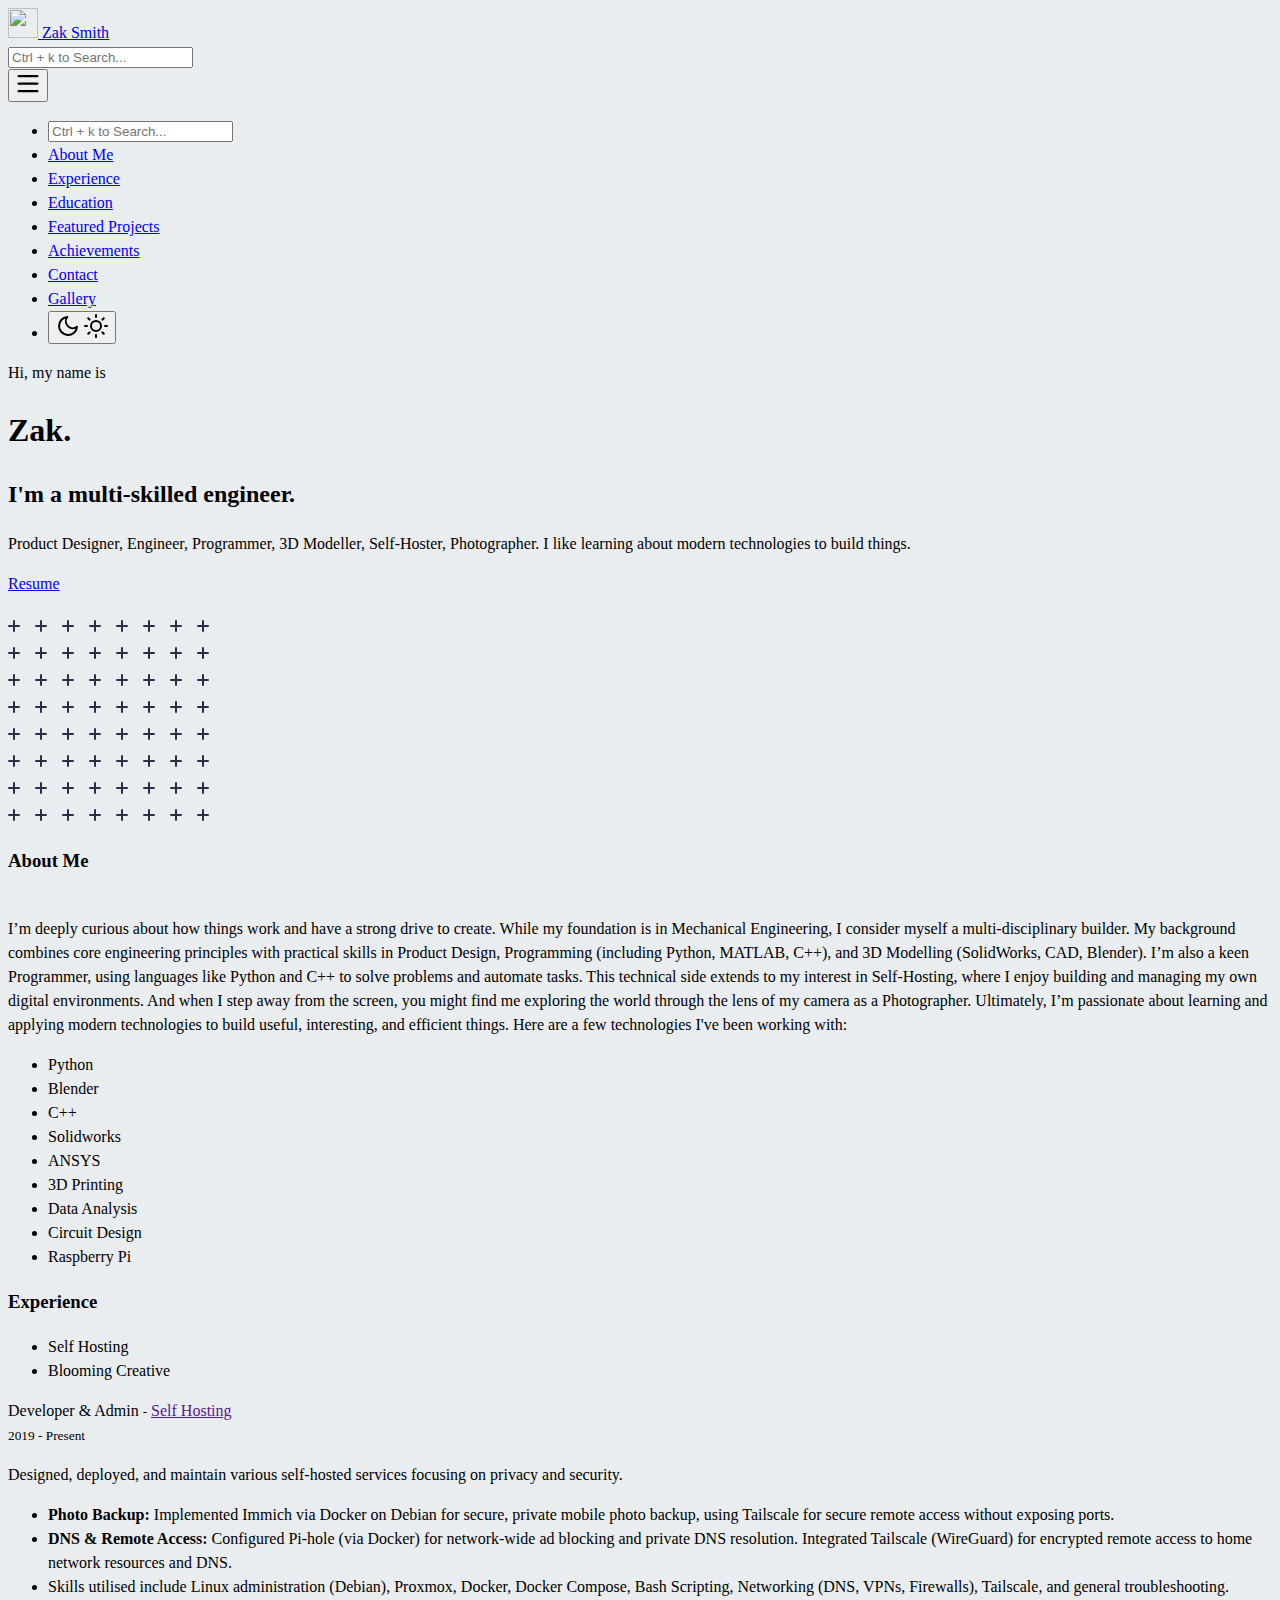
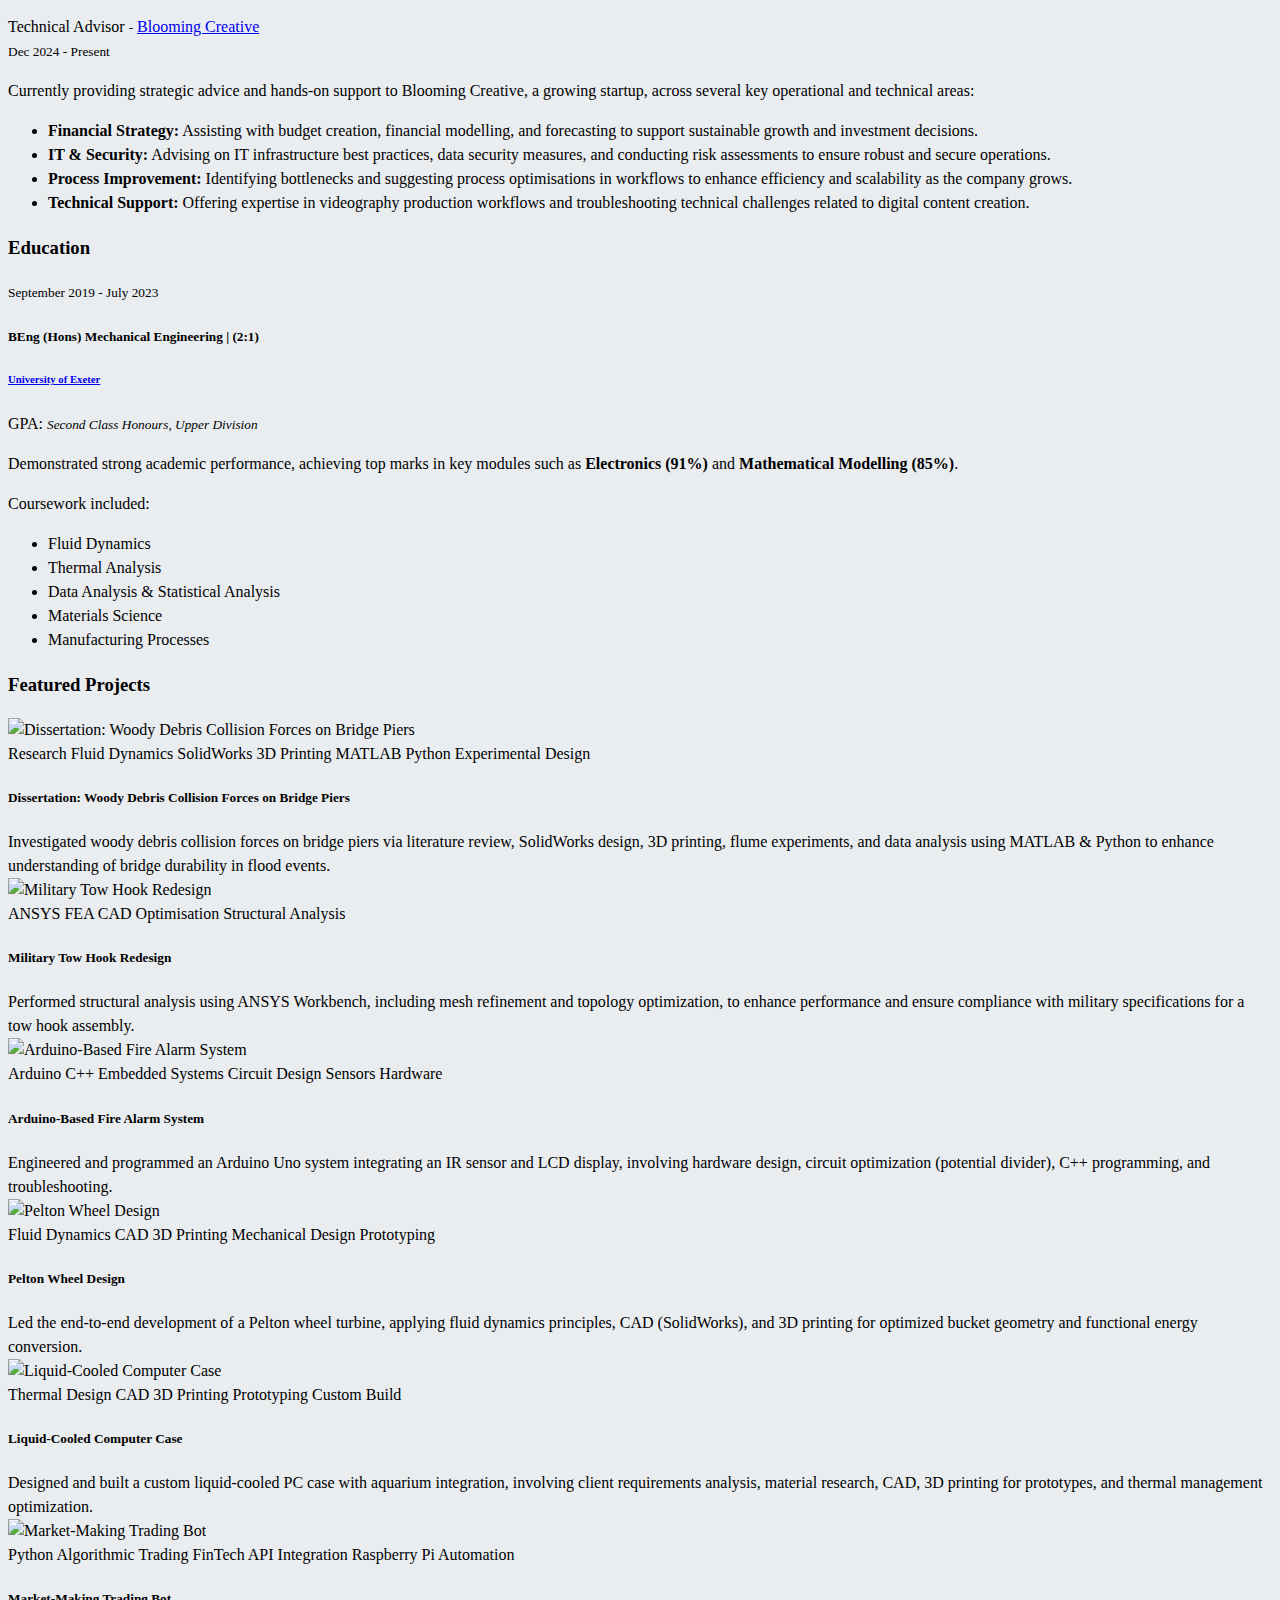
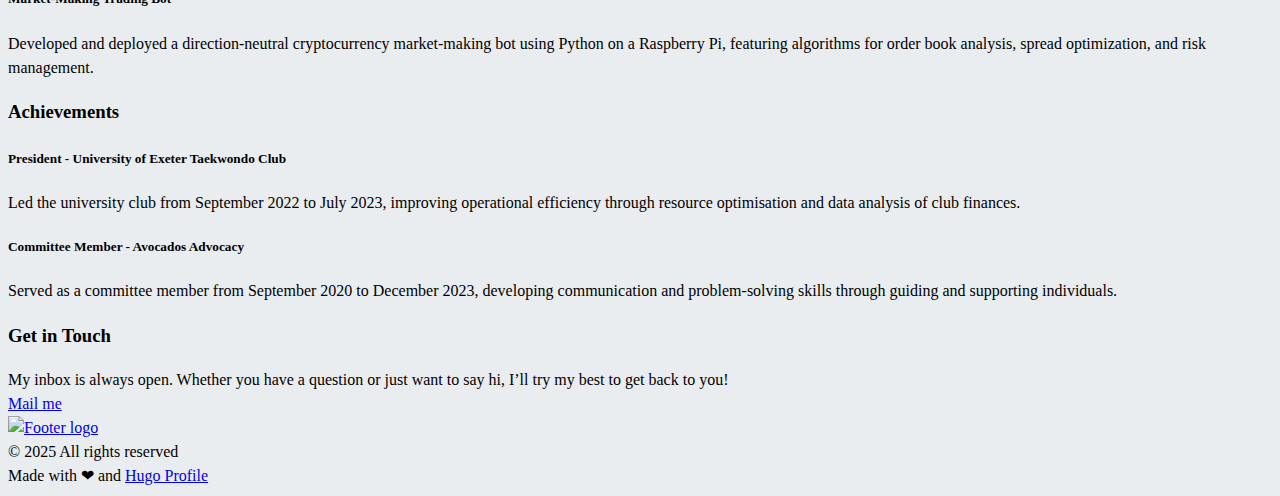
==== commit 4471788e: "Fix Borders" ====
--- a/public/index.html
+++ b/public/index.html
@@ -45,7 +45,8 @@
   <meta name="twitter:description" content="This is my portfolio!">
 
 
-<link rel="stylesheet" href="/bootstrap-5/css/bootstrap.min.css" media="all"><link rel="stylesheet" href="/css/header.css" media="all">
+<link rel="stylesheet" href="/bootstrap-5/css/bootstrap.min.css" media="all">
+<link rel="stylesheet" href="/css/custom.css"><link rel="stylesheet" href="/css/header.css" media="all">
 <link rel="stylesheet" href="/css/footer.css" media="all">
 
 
@@ -628,12 +629,12 @@
             
             <div class="col-sm-12 col-md-8 col-lg-4 mb-5 mb-sm-0 mb-md-5 mb-lg-0 d-none d-sm-none d-md-block">
                 <div class="image d-flex px-5">
-                    <img src="/images/me.png" class="img-thumbnail mx-auto rounded-circle" alt="">
+                    <img src="/images/me.jpg" class="img-thumbnail mx-auto rounded-circle" alt="">
                 </div>
             </div>
             
             <div class="col-sm-12 col-md-12 col-lg-8 content">
-                My journey is fueled by a deep curiosity about how things work and a drive to create. While my foundation is in Mechanical Engineering, I consider myself a multi-disciplinary builder. My background combines core engineering principles with practical skills in Product Design, Programming (including Python, MATLAB, C++), and 3D Modelling (SolidWorks, CAD, Blender).
+                I&rsquo;m deeply curious about how things work and have a strong drive to create. While my foundation is in Mechanical Engineering, I consider myself a multi-disciplinary builder. My background combines core engineering principles with practical skills in Product Design, Programming (including Python, MATLAB, C++), and 3D Modelling (SolidWorks, CAD, Blender).
 I&rsquo;m also a keen Programmer, using languages like Python and C++ to solve problems and automate tasks. This technical side extends to my interest in Self-Hosting, where I enjoy building and managing my own digital environments. And when I step away from the screen, you might find me exploring the world through the lens of my camera as a Photographer.
 Ultimately, I&rsquo;m passionate about learning and applying modern technologies to build useful, interesting, and efficient things.
 
@@ -962,7 +963,7 @@
             <div class="col-lg-4 col-md-6 my-3">
                 <div class="card my-3 h-100" title="Liquid-Cooled Computer Case">
                     <div class="card-head">
-                        <img class="card-img-top" src="/images/case.png" alt="Liquid-Cooled Computer Case">
+                        <img class="card-img-top" src="/images/case.jpg" alt="Liquid-Cooled Computer Case">
                     </div>
                     <div class="card-body bg-transparent p-3">
                         <div class="pb-2 bg-transparent">
